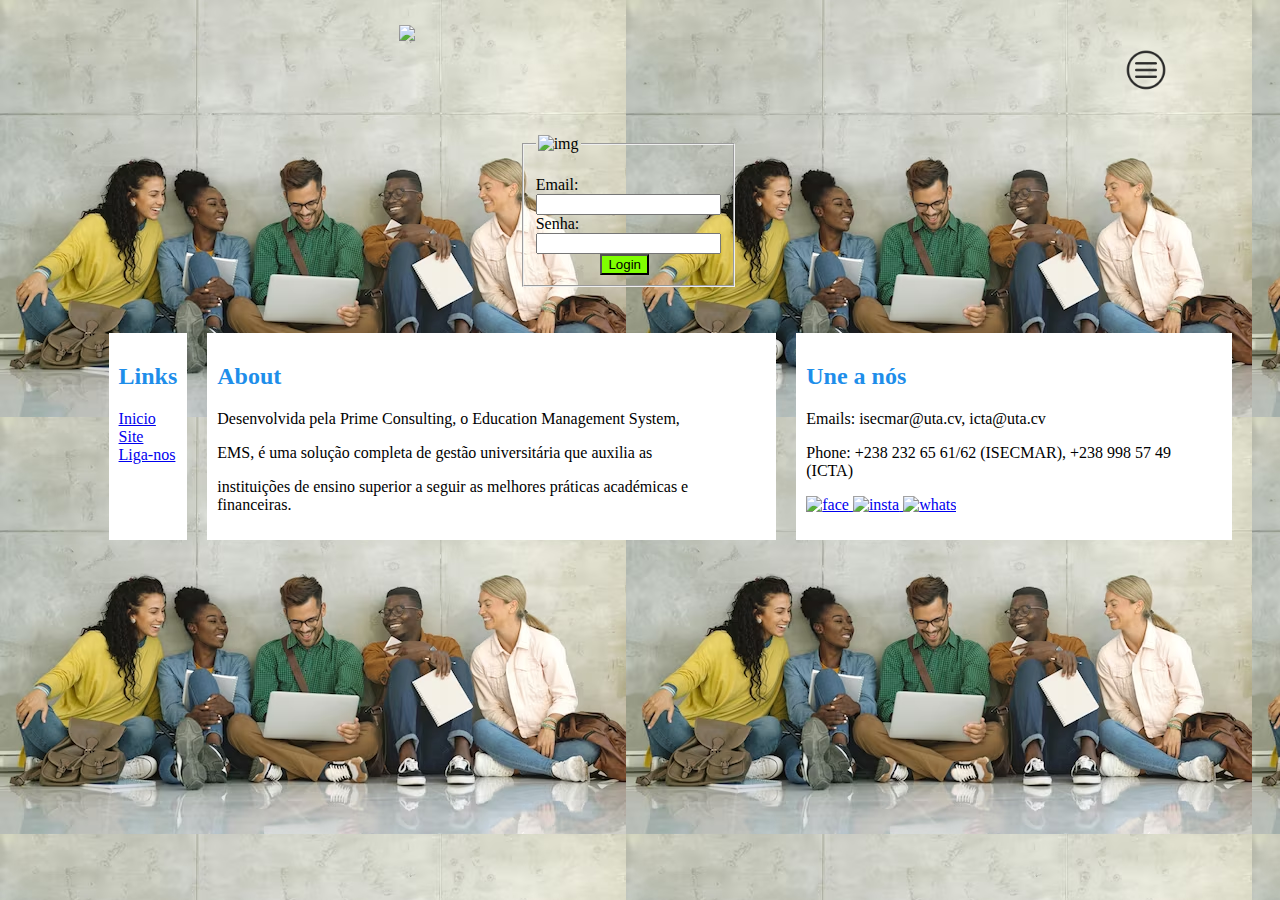
==== index.html @ 476b673a "meu projeto" ====
<!DOCTYPE html>
<html lang="pt">
<head>
 <meta charset="UTF-8">
 <meta name="viewport" content="width=device-width, initial-scale=1.0">
 <title>Pagina1</title>
 <link rel="stylesheet" href="estilos1.css">
 <link rel="stylesheet" href="estilos2.css">
</head>
<body>
 
  <header>

   <div class="hea">
    <img class="logo"  src="images/UTA logo.png" >
  
    <a href="#" class="Menu" > 
     <img class="img1" src="Menu.png" alt="Menu">
      
    </a>
   </div>

  </header>
  <br>
  <br>

 <div class="cont">
  <div class="cont2">
    <form class="from1"  action="logar.html">
      <fieldset class="set"><legend>
        <img src="images/logo google1.jpg" alt="img" class="img2">
      </legend> <br> 
      Email:<input type="text"> <br>
      Senha:<input type="password"> <br>
      <button class="login">Login</button>

      </fieldset>

    </form>

  </div>
 </div>
 <br>
 <br>

 <section class="section">
  <article>
    <h2>Links</h2>

    <a href="##.com">Inicio</a> <br>
    
    <a href="##"> Site</a>
    <br>
    <a href="##" >Liga-nos</a>
  </article>

  <article>
    <h2>About</h2>

    <p>Desenvolvida pela Prime Consulting, o Education Management System,</p>
      
    <p> EMS, é uma solução completa de gestão universitária que auxilia as </p>
    <p>instituições de ensino superior a seguir as melhores práticas académicas e financeiras.</p>
  </article>

  <article>
    <h2>Une a nós</h2>

    <p> Emails: isecmar@uta.cv, icta@uta.cv</p>

    <p> Phone: +238 232 65 61/62 (ISECMAR), +238  998 57 49 (ICTA) </p>
    <a href="#" class="" > 
      <img class="img00" src="images/face.jpg" alt="face">
     </a>

     <a href="#" class="insta" > 
      <img class="img00" src="images/insta.jpg" alt="insta">
     </a>

     <a href="https://sga.uta.cv/website/social/facebook" class="whats" > 
      <img class="img00" src="images/whats.jpg" alt="whats">
     </a>

  </article>
</section>






  


 
 
</body>
</html>
---- estilos1.css ----
body{
 margin-left: 3%;
 margin-right: 3%;
 margin-top: 1%;
}

.head{
 background-color: rgb(0, 13, 255);
 text-align: center;
 color: rgb(255, 255, 255);
 padding: %;
}

.Menu{}

.img1{
 width: 50px;
 height: 50px;
 padding-left: 90%;
}
.img2{
 height: 20px;
 width: 20px;
}

.logo{
 padding-left: 30%;
 margin-top: 1%;
}

.cont{
 
 
}
.cont2{
 
}
.login{
 margin-left: 35%;
 background-color: chartreuse;
}

.from1{
 height: 30%;
 width: 10%;
 padding-left:  40%;


}
.set{
 
 height: 30%;
 width: 40%;


}
---- estilos2.css ----
article {
 padding: 10px;
 margin: 10px;
 background: rgb(255, 255, 255);
}

section{
 display: flex;
 padding-left: 5%;
 
}

h2{
 color: rgb(30, 142, 234);
}

.img00{
height: 50px;
width: 50px;
}

body{
 background-image: url("Images/foto\ universitario.avif");
}
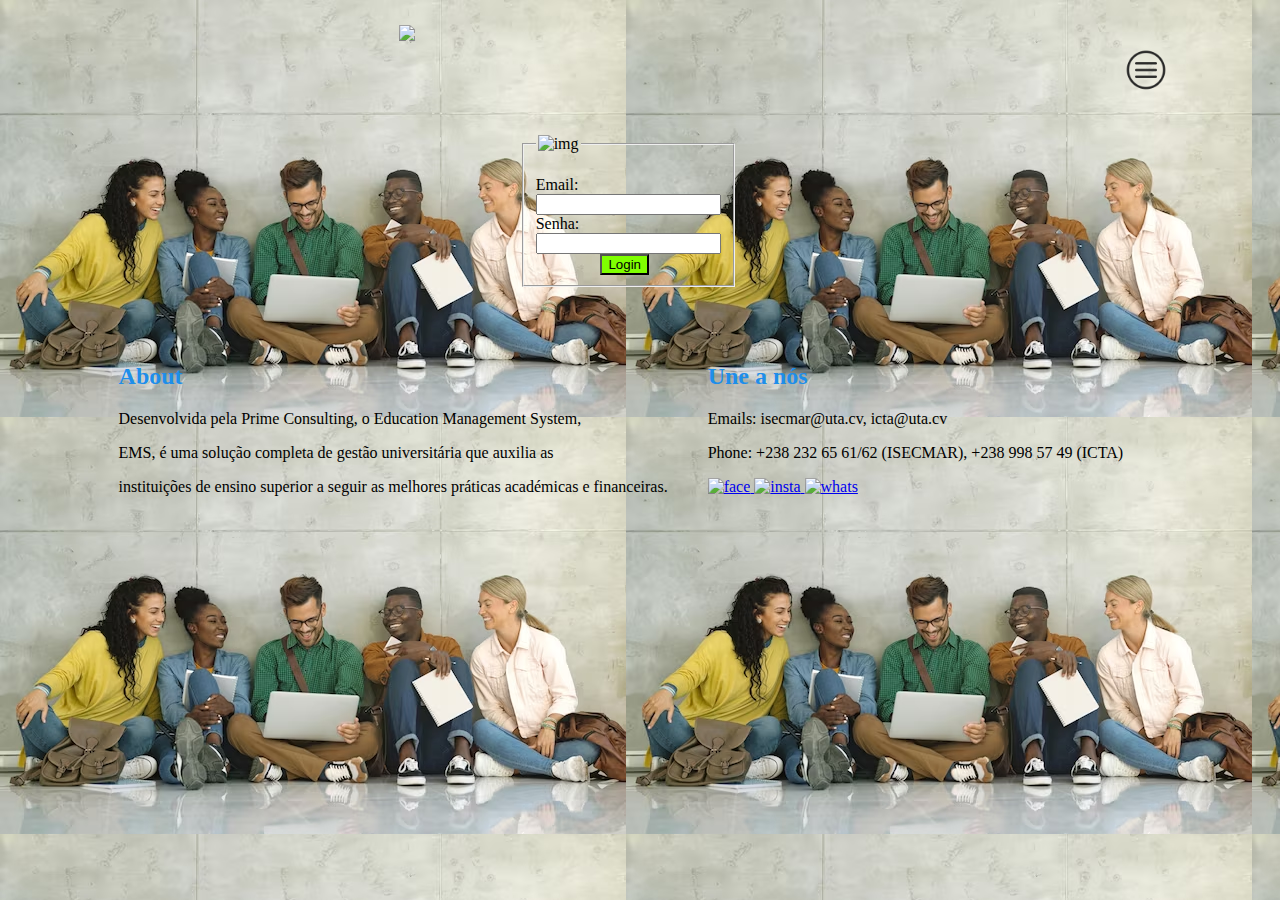
==== commit fad0320c: "projeto" ====
--- a/index.html
+++ b/index.html
@@ -44,15 +44,7 @@
  <br>
 
  <section class="section">
-  <article>
-    <h2>Links</h2>
-
-    <a href="##.com">Inicio</a> <br>
-    
-    <a href="##"> Site</a>
-    <br>
-    <a href="##" >Liga-nos</a>
-  </article>
+  
 
   <article>
     <h2>About</h2>
--- a/estilos2.css
+++ b/estilos2.css
@@ -1,7 +1,7 @@
 article {
  padding: 10px;
  margin: 10px;
- background: rgb(255, 255, 255);
+ 
 }
 
 section{
@@ -21,4 +21,8 @@
 
 body{
  background-image: url("Images/foto\ universitario.avif");
-}+}
+
+.section{
+ 
+} 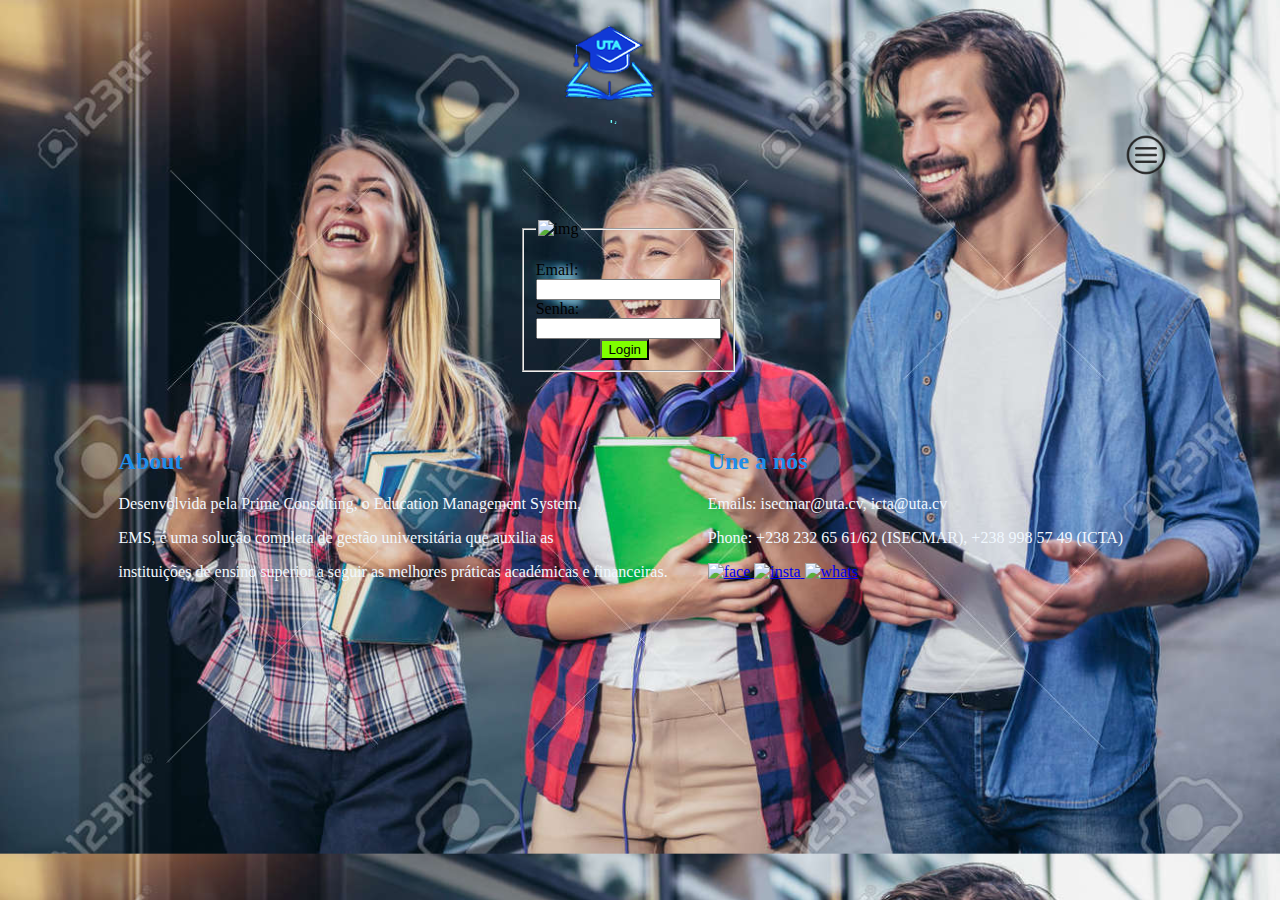
==== commit eac03a20: "meu projeto" ====
--- a/index.html
+++ b/index.html
@@ -12,7 +12,7 @@
   <header>
 
    <div class="hea">
-    <img class="logo"  src="images/UTA logo.png" >
+    <img class="logo"  src="Imagem1.png" >
   
     <a href="#" class="Menu" > 
      <img class="img1" src="Menu.png" alt="Menu">
@@ -28,7 +28,7 @@
   <div class="cont2">
     <form class="from1"  action="logar.html">
       <fieldset class="set"><legend>
-        <img src="images/logo google1.jpg" alt="img" class="img2">
+        <img src="images/google2.png" alt="img" class="img2">
       </legend> <br> 
       Email:<input type="text"> <br>
       Senha:<input type="password"> <br>
@@ -62,15 +62,15 @@
 
     <p> Phone: +238 232 65 61/62 (ISECMAR), +238  998 57 49 (ICTA) </p>
     <a href="#" class="" > 
-      <img class="img00" src="images/face.jpg" alt="face">
+      <img class="img00" src="images/face1.png" alt="face">
      </a>
 
      <a href="#" class="insta" > 
-      <img class="img00" src="images/insta.jpg" alt="insta">
+      <img class="img00" src="images/insta1.png" alt="insta">
      </a>
 
      <a href="https://sga.uta.cv/website/social/facebook" class="whats" > 
-      <img class="img00" src="images/whats.jpg" alt="whats">
+      <img class="img00" src="images/whatss1.png" alt="whats">
      </a>
 
   </article>
--- a/estilos1.css
+++ b/estilos1.css
@@ -24,7 +24,7 @@
 }
 
 .logo{
- padding-left: 30%;
+ padding-left: 43%;
  margin-top: 1%;
 }
 
@@ -42,7 +42,7 @@
 
 .from1{
  height: 30%;
- width: 10%;
+ width: 30%;
  padding-left:  40%;
 
 
@@ -53,4 +53,7 @@
  width: 40%;
 
 
+}
+
+.from1{
 }--- a/estilos2.css
+++ b/estilos2.css
@@ -1,6 +1,7 @@
 article {
  padding: 10px;
  margin: 10px;
+ color: aliceblue;
  
 }
 
@@ -20,7 +21,9 @@
 }
 
 body{
- background-image: url("Images/foto\ universitario.avif");
+ background-image: url("Images/uni.jpg");
+ background-size: cover;
+ 
 }
 
 .section{
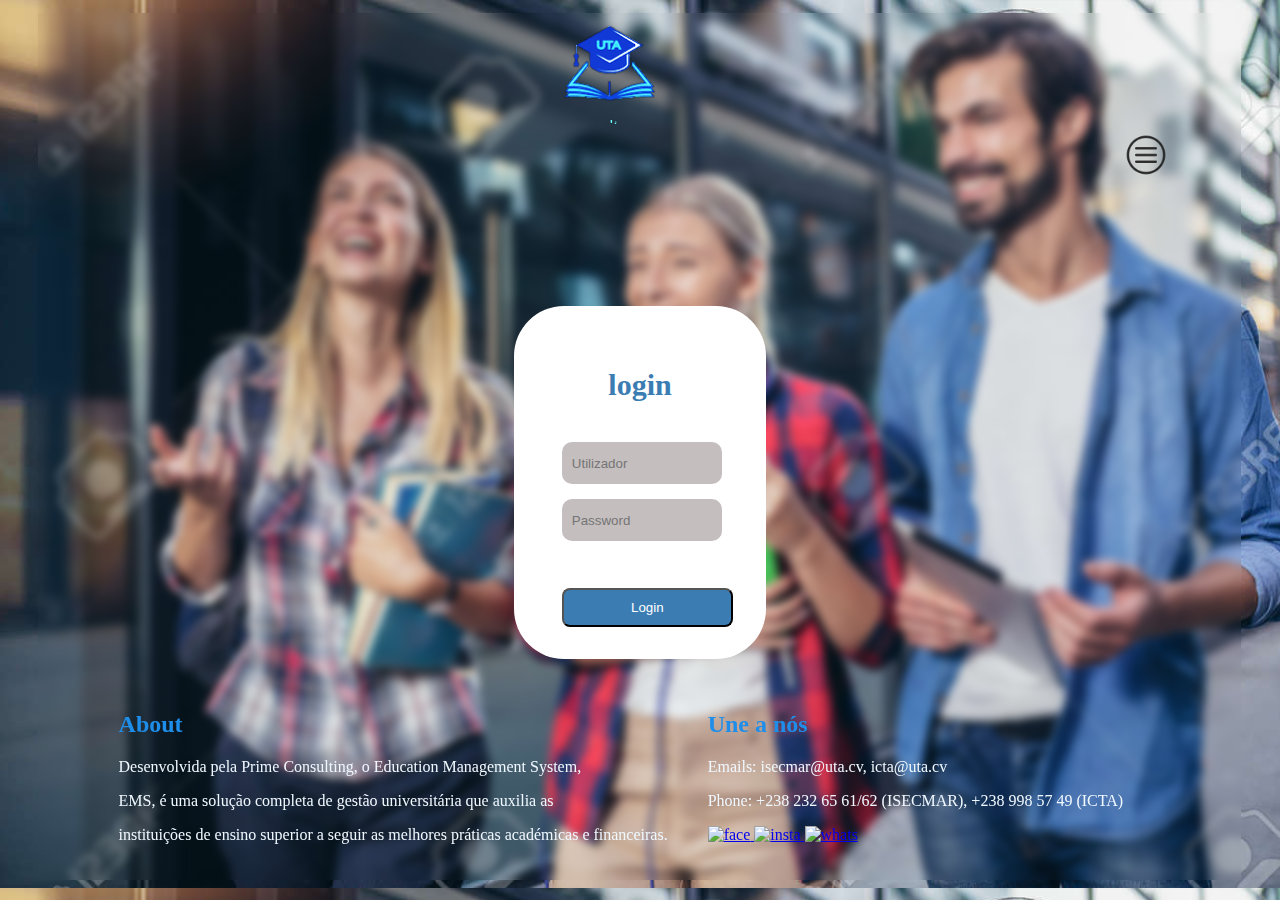
==== commit 65b1c541: "updade" ====
--- a/index.html
+++ b/index.html
@@ -24,22 +24,24 @@
   <br>
   <br>
 
- <div class="cont">
-  <div class="cont2">
-    <form class="from1"  action="logar.html">
-      <fieldset class="set"><legend>
-        <img src="images/google2.png" alt="img" class="img2">
-      </legend> <br> 
-      Email:<input type="text"> <br>
-      Senha:<input type="password"> <br>
-      <button class="login">Login</button>
+  <div id="demo-modal" class="modal">
+    <div class="modal_content">
+        <h4>login</h4>
+        <form action="#" method="GET">
+        <input type="name" placeholder="Utilizador" class="login-input" required="required"></br>
+        <input type="password" placeholder="Password" class="login-input" required="required"></br>
+        
+        <input type="submit" value="Login" class="submit">
+    
+        
+    </div>
+</form>
+</div>
+<br>
+<br>
+<br>
 
-      </fieldset>
-
-    </form>
-
-  </div>
- </div>
+ 
  <br>
  <br>
 
--- a/estilos1.css
+++ b/estilos1.css
@@ -28,17 +28,9 @@
  margin-top: 1%;
 }
 
-.cont{
- 
- 
-}
-.cont2{
- 
-}
-.login{
- margin-left: 35%;
- background-color: chartreuse;
-}
+
+
+
 
 .from1{
  height: 30%;
@@ -55,5 +47,3 @@
 
 }
 
-.from1{
-}--- a/estilos2.css
+++ b/estilos2.css
@@ -21,11 +21,71 @@
 }
 
 body{
+ backdrop-filter: blur(4px);
  background-image: url("Images/uni.jpg");
  background-size: cover;
  
 }
 
 .section{
+ margin-top: 30%;
  
-} +} 
+
+.modal{
+
+
+   
+ position: absolute;
+ top: 0;
+ bottom: 0;
+ right: 0;
+ left: 0;
+ display: flex;
+
+ justify-content: center;
+ transition: all 0.4s;
+}
+
+.modal_content{
+ border-radius: 50px;
+ position: absolute;
+ top: 20%;
+ width: 13%;
+ margin-top: 10%;
+ 
+ max-width: 90%;
+ background: #ffffff;
+ padding: 2em 3em;
+}
+
+
+h4{
+ text-align: center;
+ font-size: 30px;
+ font-weight: bold;
+ color: rgb(59, 125, 179);
+ margin-top: 30px;
+ margin-bottom: 40px;
+ 
+}
+
+.login-input{
+ height: 40px;
+ width: 95%;
+ border-radius: 10px;
+ margin-bottom: 15px;
+ border: 1px rgb(116, 101, 101);
+ background-color: rgb(196, 190, 190);
+ text-align: left;
+ padding-left: 10px;
+ color: black;}
+
+
+ .submit{
+  padding: 10px 43%;
+  margin-top: 20%;
+  border-radius: 8px;
+  background-color:  rgb(59, 125, 179);
+  color: white;
+}
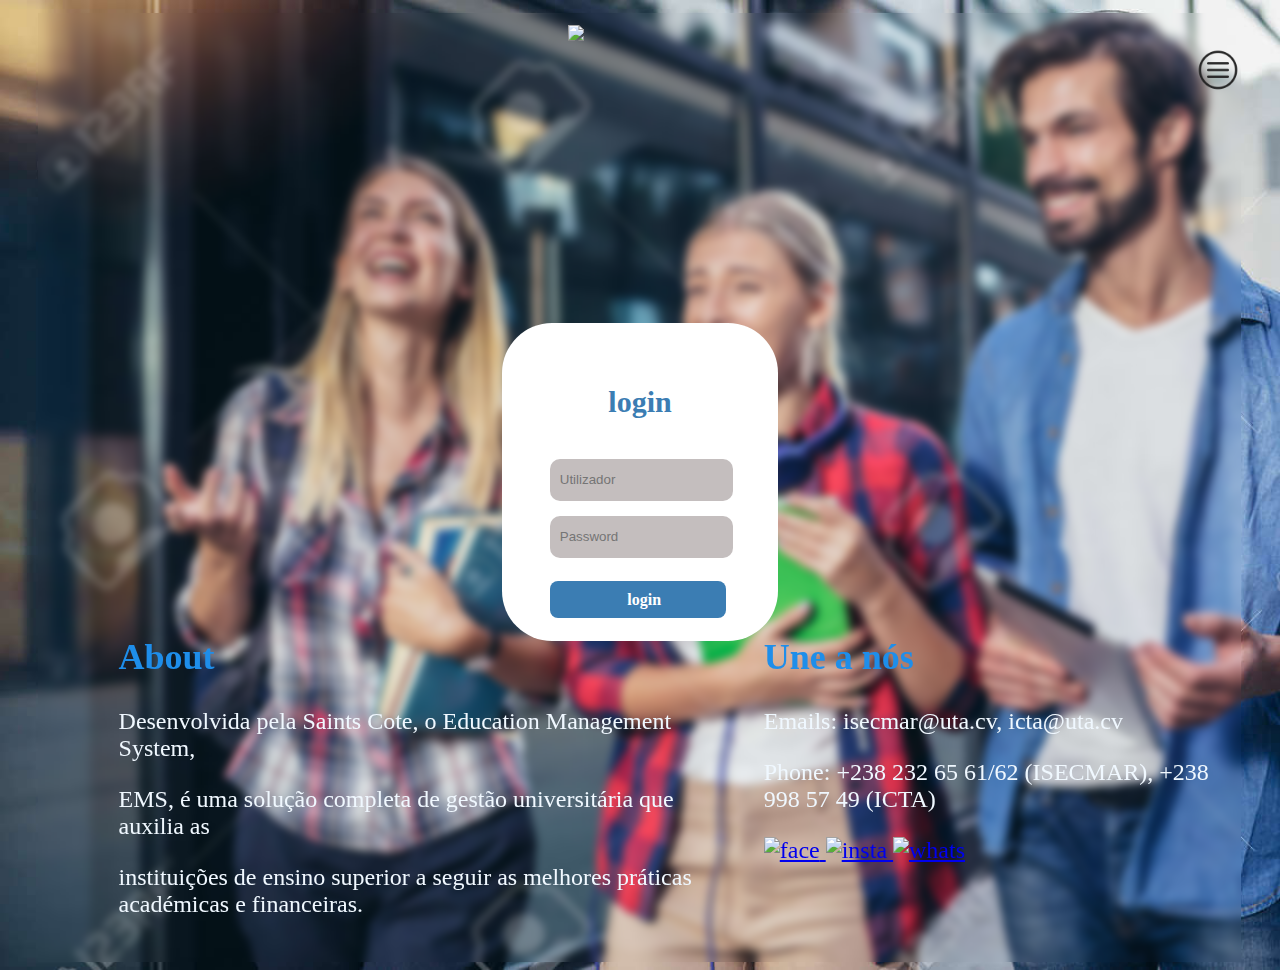
==== commit eef3b295: "alterar nome" ====
--- a/index.html
+++ b/index.html
@@ -12,7 +12,7 @@
   <header>
 
    <div class="hea">
-    <img class="logo"  src="Imagem1.png" >
+    <img class="logo"  src="images/logo uta.png" >
   
     <a href="#" class="Menu" > 
      <img class="img1" src="Menu.png" alt="Menu">
@@ -29,9 +29,8 @@
         <h4>login</h4>
         <form action="#" method="GET">
         <input type="name" placeholder="Utilizador" class="login-input" required="required"></br>
-        <input type="password" placeholder="Password" class="login-input" required="required"></br>
-        
-        <input type="submit" value="Login" class="submit">
+        <input type="password" placeholder="Password" class="login-input" required="required"><br><br>
+        <a href="pagina2.html" class="botão"> login </a>
     
         
     </div>
@@ -40,8 +39,6 @@
 <br>
 <br>
 <br>
-
- 
  <br>
  <br>
 
@@ -51,8 +48,7 @@
   <article>
     <h2>About</h2>
 
-    <p>Desenvolvida pela Prime Consulting, o Education Management System,</p>
-      
+    <p>Desenvolvida pela Saints Cote, o Education Management System,</p>
     <p> EMS, é uma solução completa de gestão universitária que auxilia as </p>
     <p>instituições de ensino superior a seguir as melhores práticas académicas e financeiras.</p>
   </article>
@@ -63,7 +59,7 @@
     <p> Emails: isecmar@uta.cv, icta@uta.cv</p>
 
     <p> Phone: +238 232 65 61/62 (ISECMAR), +238  998 57 49 (ICTA) </p>
-    <a href="#" class="" > 
+    <a href="https://sga.uta.cv/website/social/facebook" class="" > 
       <img class="img00" src="images/face1.png" alt="face">
      </a>
 
--- a/estilos1.css
+++ b/estilos1.css
@@ -11,12 +11,13 @@
  padding: %;
 }
 
-.Menu{}
 
 .img1{
  width: 50px;
  height: 50px;
- padding-left: 90%;
+ padding-left: 96%;
+ 
+ 
 }
 .img2{
  height: 20px;
@@ -24,7 +25,7 @@
 }
 
 .logo{
- padding-left: 43%;
+ padding-left: 44%;
  margin-top: 1%;
 }
 
--- a/estilos2.css
+++ b/estilos2.css
@@ -2,6 +2,7 @@
  padding: 10px;
  margin: 10px;
  color: aliceblue;
+ font-size: 150%;
  
 }
 
@@ -51,7 +52,7 @@
  border-radius: 50px;
  position: absolute;
  top: 20%;
- width: 13%;
+ width: 15%;
  margin-top: 10%;
  
  max-width: 90%;
@@ -89,3 +90,17 @@
   background-color:  rgb(59, 125, 179);
   color: white;
 }
+
+
+.botão{
+  font-weight: bold;
+  padding: 10px 43%;
+  margin-top: 27%;
+  border-radius: 8px;
+  background-color:  rgb(59, 125, 179);
+  color: white;
+  padding-right: 65px;
+  text-align: center;
+  text-decoration: none;
+
+}
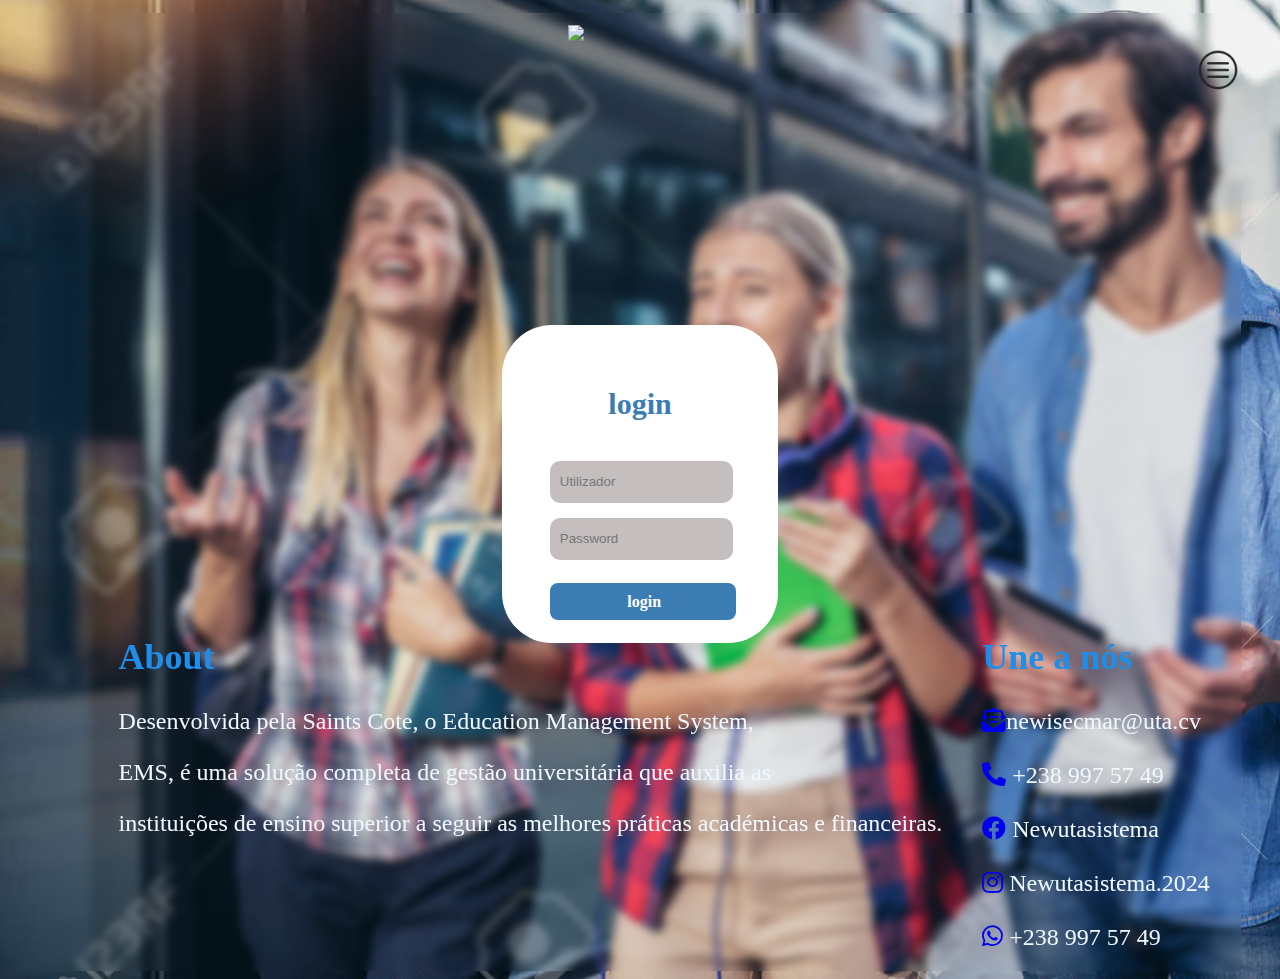
==== commit 3d97f20e: "aptade" ====
--- a/index.html
+++ b/index.html
@@ -3,9 +3,10 @@
 <head>
  <meta charset="UTF-8">
  <meta name="viewport" content="width=device-width, initial-scale=1.0">
- <title>Pagina1</title>
+ <title>https://utasistema.netlify.app</title>
  <link rel="stylesheet" href="estilos1.css">
  <link rel="stylesheet" href="estilos2.css">
+ <link rel="stylesheet" href="https://use.fontawesome.com/releases/v5.12.1/css/all.css" crossorigin="anonymous">
 </head>
 <body>
  
@@ -56,20 +57,15 @@
   <article>
     <h2>Une a nós</h2>
 
-    <p> Emails: isecmar@uta.cv, icta@uta.cv</p>
+    <div class="midia">
+      <a href="#"><i class="fas fa-envelope-open-text"id="envol"></i></a>newisecmar@uta.cv <br><br>
+      <a href="#"><i class="fas fa-phone-alt" id="phone"></i></a> +238 997 57 49  <br><br>
+      <a href="#"><i class="fab fa-facebook" id="face"></i></a> Newutasistema <br><br> 
+      <a href="#"> <i class="fab fa-instagram" id="inst"></i></a> Newutasistema.2024 <br><br> 
+      <a href="#"> <i class=" fab fa-whatsapp" id="what"></i></a> +238 997 57 49
+  </div>
 
-    <p> Phone: +238 232 65 61/62 (ISECMAR), +238  998 57 49 (ICTA) </p>
-    <a href="https://sga.uta.cv/website/social/facebook" class="" > 
-      <img class="img00" src="images/face1.png" alt="face">
-     </a>
-
-     <a href="#" class="insta" > 
-      <img class="img00" src="images/insta1.png" alt="insta">
-     </a>
-
-     <a href="https://sga.uta.cv/website/social/facebook" class="whats" > 
-      <img class="img00" src="images/whatss1.png" alt="whats">
-     </a>
+   
 
   </article>
 </section>
--- a/estilos2.css
+++ b/estilos2.css
@@ -99,7 +99,7 @@
   border-radius: 8px;
   background-color:  rgb(59, 125, 179);
   color: white;
-  padding-right: 65px;
+  padding-right: 75px;
   text-align: center;
   text-decoration: none;
 
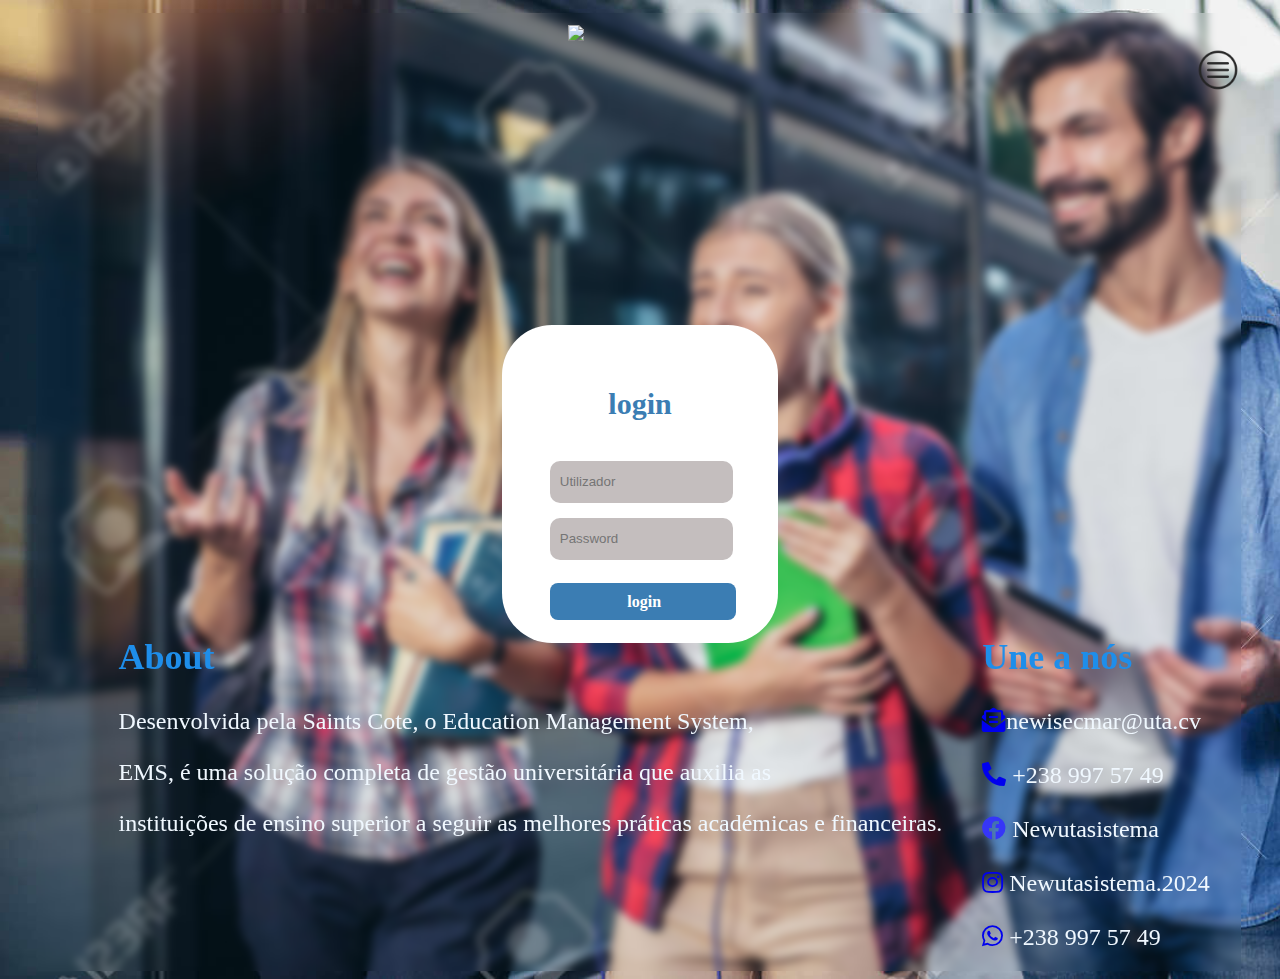
==== commit 6dfb3cdd: "1" ====
--- a/index.html
+++ b/index.html
@@ -43,33 +43,32 @@
  <br>
  <br>
 
- <section class="section">
+  <section class="section">
   
 
-  <article>
-    <h2>About</h2>
-
-    <p>Desenvolvida pela Saints Cote, o Education Management System,</p>
-    <p> EMS, é uma solução completa de gestão universitária que auxilia as </p>
-    <p>instituições de ensino superior a seguir as melhores práticas académicas e financeiras.</p>
-  </article>
-
-  <article>
-    <h2>Une a nós</h2>
-
-    <div class="midia">
-      <a href="#"><i class="fas fa-envelope-open-text"id="envol"></i></a>newisecmar@uta.cv <br><br>
-      <a href="#"><i class="fas fa-phone-alt" id="phone"></i></a> +238 997 57 49  <br><br>
-      <a href="#"><i class="fab fa-facebook" id="face"></i></a> Newutasistema <br><br> 
-      <a href="#"> <i class="fab fa-instagram" id="inst"></i></a> Newutasistema.2024 <br><br> 
-      <a href="#"> <i class=" fab fa-whatsapp" id="what"></i></a> +238 997 57 49
-  </div>
-
-   
-
-  </article>
-</section>
-
+    <article>
+      <h2>About</h2>
+  
+      <p>Desenvolvida pela Saints Cote, o Education Management System,</p>
+      <p> EMS, é uma solução completa de gestão universitária que auxilia as </p>
+      <p>instituições de ensino superior a seguir as melhores práticas académicas e financeiras.</p>
+    </article>
+  
+    <article>
+      <h2>Une a nós</h2>
+  
+      <div class="midia">
+        <a href="#"><i class="fas fa-envelope-open-text"id="envol"></i></a>newisecmar@uta.cv <br><br>
+        <a href="#"><i class="fas fa-phone-alt" id="phone"></i></a> +238 997 57 49  <br><br>
+        <a href="#"><i class="fab fa-facebook" id="face"></i></a> Newutasistema <br><br> 
+        <a href="#"> <i class="fab fa-instagram" id="inst"></i></a> Newutasistema.2024 <br><br> 
+        <a href="#"> <i class=" fab fa-whatsapp" id="what"></i></a> +238 997 57 49
+    </div>
+  
+     
+  
+    </article>
+    </section>
 
 
 
--- a/estilos1.css
+++ b/estilos1.css
@@ -47,4 +47,16 @@
 
 
 }
+.fa-facebook{
+ color: rgb(54, 54, 247);
+}
 
+footer{
+ margin-top: 10%;
+ background-color: #232323;
+height: 200px;
+ color: #bbbbbb;
+ padding: 5% 10%;
+ clear: all;
+ 
+}